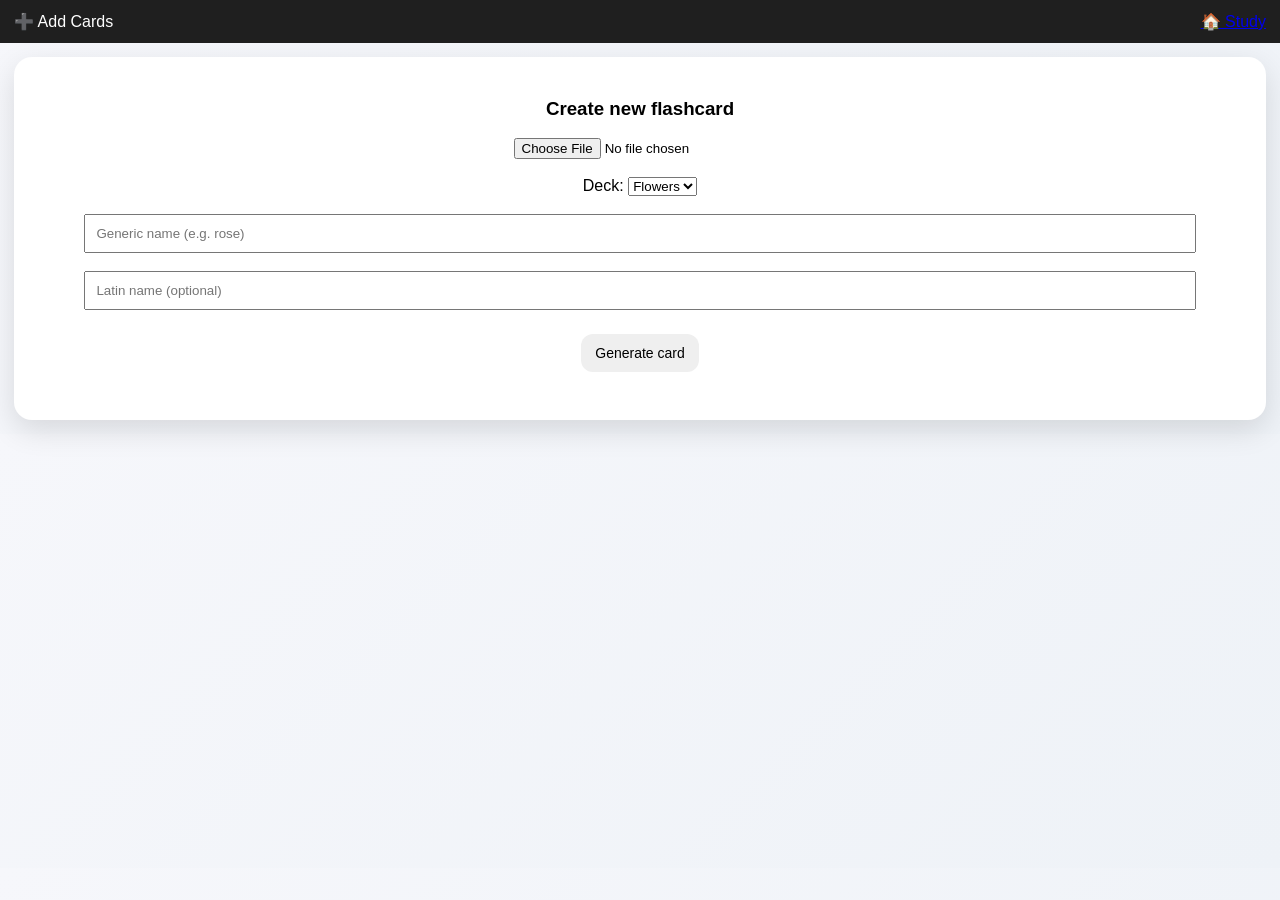
==== add.html @ 7a9aeec4 "initial commit" ====
<!DOCTYPE html>
<html>
<head>
<meta charset="UTF-8">
<meta name="viewport" content="width=device-width, initial-scale=1.0">
<title>Add Cards</title>

<link rel="stylesheet" href="style.css">
</head>

<body>

<header>
    <div>➕ Add Cards</div>
    <a href="index.html" onclick="window.location.href='index.html'; return false;">
        🏠 Study
    </a>

</header>

<div class="container">

<div class="card">

    <h3>Create new flashcard</h3>

    <!-- IMAGE INPUT -->
    <input type="file" id="imgInput" accept="image/*">

    <br><br>

    <!-- DECK SELECT -->
    <label>Deck:</label>
    <select id="deck">
        <option value="flowers">Flowers</option>
        <option value="biology">Biology</option>
    </select>

    <br><br>

    <!-- NAME -->
    <input id="name" placeholder="Generic name (e.g. rose)" style="width:90%;padding:10px;">

    <br><br>

    <!-- LATIN NAME OPTIONAL -->
    <input id="latin" placeholder="Latin name (optional)" style="width:90%;padding:10px;">

    <br><br>

    <button onclick="createCard()">Generate card</button>

    <div id="preview" style="margin-top:20px;"></div>

</div>

</div>

<script>
// ============================
// FUTURE STORAGE PLACEHOLDER
// ============================
//
// In V4 you will likely replace this with:
// - localStorage append
// - or direct injection into cards array
// - or export to cards.js file generator
//
// Example target structure:
// {
//   id,
//   deck,
//   img,
//   text,
//   latin,
//   EF, interval, repetitions, due
// }
// ============================


window.createCard = function(){

    let file = document.getElementById("imgInput").files[0];
    let name = document.getElementById("name").value.trim();
    let latin = document.getElementById("latin").value.trim();
    let deck = document.getElementById("deck").value;

    if(!file){
        alert("Please select an image");
        return;
    }

    if(!name){
        alert("Please enter a name");
        return;
    }

    let imgURL = URL.createObjectURL(file);
    let id = name.replace(/\s+/g,'_') + "_" + Date.now();

    let card = {
        id,
        deck,
        img: imgURL,
        text: name,
        latin: latin || null,
        EF: 2.5,
        interval: 0,
        repetitions: 0,
        due: 0,
        score: 0
    };

    console.log("Generated card:", card);

    // ==========================
    // SUCCESS MESSAGE
    // ==========================
    const preview = document.getElementById("preview");

    preview.innerHTML = `
        <div style="
            background:#2ecc71;
            color:white;
            padding:12px;
            border-radius:10px;
            margin-bottom:10px;
            font-weight:bold;
        ">
            ✅ Card created successfully!
        </div>

        <div class="stat-card">
            <img src="${imgURL}" style="max-width:100%;border-radius:10px;">
            <p><b>${name}</b></p>
            ${latin ? `<p><i>${latin}</i></p>` : ""}
            <p>Deck: ${deck}</p>
        </div>
    `;

    // ==========================
    // CLEAR FORM FIELDS
    // ==========================
    document.getElementById("imgInput").value = "";
    document.getElementById("name").value = "";
    document.getElementById("latin").value = "";
    document.getElementById("deck").selectedIndex = 0;

    // Optional: revoke memory of image (cleaner)
    setTimeout(() => URL.revokeObjectURL(imgURL), 2000);
};

</script>

</body>
</html>
---- style.css ----
body {
    font-family: Arial, sans-serif;
    margin: 0;
    background: linear-gradient(135deg, #f6f7fb, #eef2f7);
    overflow-x: hidden;
}

/* HEADER */
header {
    display: flex;
    justify-content: space-between;
    padding: 12px 14px;
    background: rgba(20,20,20,0.95);
    color: white;
    position: sticky;
    top: 0;
    z-index: 10;
    backdrop-filter: blur(8px);
}

/* CONTAINER */
.container {
    padding: 14px;
}

/* CARD */
.card {
    background: white;
    padding: 22px;
    border-radius: 18px;
    text-align: center;
    box-shadow: 0 10px 30px rgba(0,0,0,0.12);
}

.card.show {
    transform: translateY(0) scale(1);
    opacity: 1;
}

#study .card {
    opacity: 0;
    transform: translateY(20px);
    transition: all 0.35s ease;
}

#study .card.show {
    opacity: 1;
    transform: translateY(0);
}

.answer {
    margin-top: 14px;
    font-size: 20px;

    opacity: 0;
    transform: translateY(10px);
    transition: all 0.2s ease;
    visibility: hidden;
}

.answer.show {
    opacity: 1;
    transform: translateY(0);
    visibility: visible;
}

/* IMAGE */
img {
    max-width: 100%;
    max-height: 320px;
    border-radius: 14px;
    transition: transform 0.3s ease;
}

img:active {
    transform: scale(0.97);
}

/* ANSWER */
.answer {
    margin-top: 14px;
    font-size: 20px;

    opacity: 0;
    transform: translateY(10px);
    transition: all 0.25s ease;
}

.answer.show {
    opacity: 1;
    transform: translateY(0);
}

/* BUTTONS */
button {
    margin: 6px;
    padding: 11px 14px;
    border: none;
    border-radius: 12px;
    font-size: 14px;
    cursor: pointer;

    transition: transform 0.15s ease, opacity 0.15s ease;
}

button:active {
    transform: scale(0.93);
    opacity: 0.85;
}

/* COLORS */
.show { background:#444; color:white; }
.fail { background:#e74c3c; color:white; }
.partial { background:#f39c12; color:white; }
.hard { background:#2ecc71; color:white; opacity:0.85; }
.easy { background:#27ae60; color:white; }

/* DECKS */
.decks {
    margin: 12px 0;
    font-size: 14px;
}

/* STATS */
.stats {
    display: none;
}

.stat-card {
    background: white;
    margin: 10px 0;
    padding: 12px;
    border-radius: 12px;
    box-shadow: 0 6px 16px rgba(0,0,0,0.08);
}
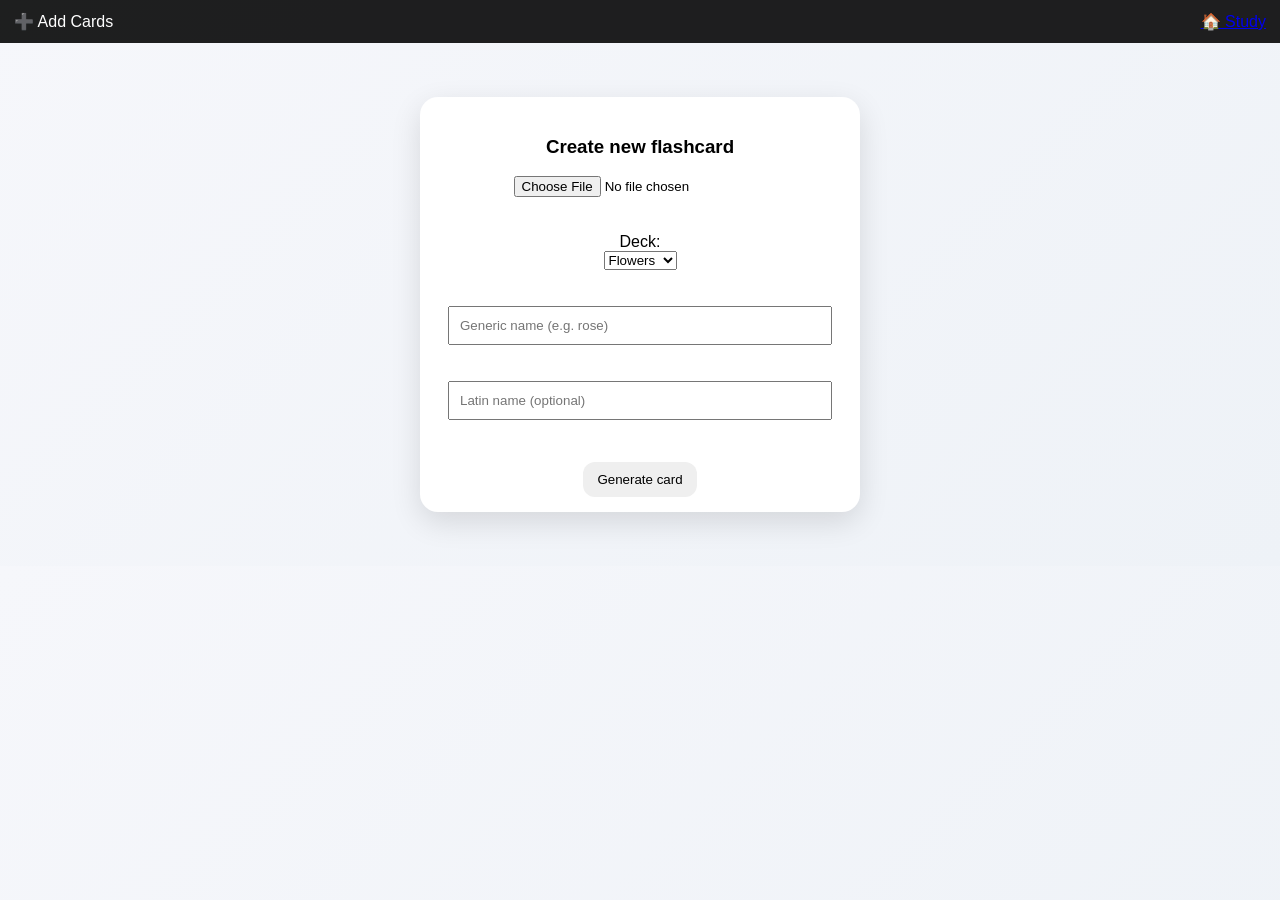
==== commit 998417bd: "visual update + clean UI" ====
--- a/add.html
+++ b/add.html
@@ -33,7 +33,8 @@
     <label>Deck:</label>
     <select id="deck">
         <option value="flowers">Flowers</option>
-        <option value="biology">Biology</option>
+        <option value="orchids">Orchids</option>
+        <option value="foliages">Foliages</option>
     </select>
 
     <br><br>
@@ -108,7 +109,8 @@
         interval: 0,
         repetitions: 0,
         due: 0,
-        score: 0
+        score: 0,
+        custom: true
     };
 
     console.log("Generated card:", card);
--- a/style.css
+++ b/style.css
@@ -2,7 +2,6 @@
     font-family: Arial, sans-serif;
     margin: 0;
     background: linear-gradient(135deg, #f6f7fb, #eef2f7);
-    overflow-x: hidden;
 }
 
 /* HEADER */
@@ -12,13 +11,9 @@
     padding: 12px 14px;
     background: rgba(20,20,20,0.95);
     color: white;
-    position: sticky;
-    top: 0;
-    z-index: 10;
-    backdrop-filter: blur(8px);
 }
 
-/* CONTAINER */
+/* LAYOUT */
 .container {
     padding: 14px;
 }
@@ -26,110 +21,145 @@
 /* CARD */
 .card {
     background: white;
-    padding: 22px;
+    width: 500px;
+    padding: 20px;
     border-radius: 18px;
     text-align: center;
     box-shadow: 0 10px 30px rgba(0,0,0,0.12);
-}
 
-.card.show {
-    transform: translateY(0) scale(1);
-    opacity: 1;
-}
+    height: 375px;
+    overflow: hidden;
 
-#study .card {
-    opacity: 0;
-    transform: translateY(20px);
-    transition: all 0.35s ease;
-}
+    display: flex;
+    flex-direction: column;
+    align-items: center;
 
-#study .card.show {
-    opacity: 1;
-    transform: translateY(0);
-}
-
-.answer {
-    margin-top: 14px;
-    font-size: 20px;
-
-    opacity: 0;
-    transform: translateY(10px);
-    transition: all 0.2s ease;
-    visibility: hidden;
-}
-
-.answer.show {
-    opacity: 1;
-    transform: translateY(0);
-    visibility: visible;
+    width: fit-content;
+    min-width: 400px;
+    max-width: 600px;  
+    margin: 40px auto;
 }
 
 /* IMAGE */
-img {
+#img {
+    cursor: pointer;
+    transition: transform 0.25s ease, box-shadow 0.25s ease;
     max-width: 100%;
     max-height: 320px;
+    object-fit: contain;
     border-radius: 14px;
-    transition: transform 0.3s ease;
 }
 
-img:active {
-    transform: scale(0.97);
+
+#img.zoomed {
+    transform: scale(1.8);
+    z-index: 1000;
+    position: relative;
+    cursor: zoom-out;
+    box-shadow: 0 20px 40px rgba(0,0,0,0.3);
 }
 
 /* ANSWER */
 .answer {
-    margin-top: 14px;
+    margin-top: 10px;
     font-size: 20px;
+    color: #111;
+
+    /* min-height: 50px; */
 
     opacity: 0;
-    transform: translateY(10px);
-    transition: all 0.25s ease;
+    transition: opacity 0.2s ease;
 }
 
-.answer.show {
+.answer.visible {
     opacity: 1;
-    transform: translateY(0);
 }
 
 /* BUTTONS */
+.buttons {
+    text-align: center;
+}
+
 button {
     margin: 6px;
-    padding: 11px 14px;
+    padding: 10px 14px;
     border: none;
     border-radius: 12px;
-    font-size: 14px;
     cursor: pointer;
-
-    transition: transform 0.15s ease, opacity 0.15s ease;
-}
-
-button:active {
-    transform: scale(0.93);
-    opacity: 0.85;
 }
 
 /* COLORS */
-.show { background:#444; color:white; }
+.btn-show { background:#444; color:white; }
 .fail { background:#e74c3c; color:white; }
-.partial { background:#f39c12; color:white; }
-.hard { background:#2ecc71; color:white; opacity:0.85; }
+.partial { background:#f39c12; color: rgb(53, 53, 53); }
+.hard { background:#3498db; color:white; }
 .easy { background:#27ae60; color:white; }
+
+
+/* IMAGE OVERLAY BACKDROP */
+.zoom-overlay {
+    position: fixed;
+    inset: 0;
+    background: rgba(0,0,0,0.75);
+    display: flex;
+    align-items: center;
+    justify-content: center;
+
+    opacity: 0;
+    pointer-events: none;
+    transition: opacity 0.25s ease;
+
+    z-index: 1000;
+}
+
+/* active state */
+.zoom-overlay.active {
+    opacity: 1;
+    pointer-events: auto;
+}
+
+/* zoomed image */
+.zoom-overlay img {
+    cursor: pointer;
+    max-width: 90%;
+    max-height: 90%;
+    border-radius: 14px;
+
+    transform: scale(0.9);
+    transition: transform 0.25s ease;
+}
+
+/* For transparent images */
+.zoom-overlay img.has-bg {
+    background: #f8f8f8;
+    padding: 10px;
+    box-shadow: 0 10px 30px rgba(0,0,0,0.3);
+}
+
+/* animate in */
+.zoom-overlay.active img {
+    transform: scale(1);
+}
 
 /* DECKS */
 .decks {
-    margin: 12px 0;
-    font-size: 14px;
+    margin-top: 15px;
 }
 
-/* STATS */
-.stats {
-    display: none;
+.deck-label {
+    font-size: 12px;
+    color: #888;
+    margin-top: 5px;
 }
 
-.stat-card {
-    background: white;
-    margin: 10px 0;
-    padding: 12px;
-    border-radius: 12px;
-    box-shadow: 0 6px 16px rgba(0,0,0,0.08);
+/* QoL */
+/* prevent weird behavior on image and buttons */
+img, button, div {
+    -webkit-tap-highlight-color: transparent;
+}
+
+img {
+    user-select: none;
+    -webkit-user-drag: none;
+    -webkit-touch-callout: none;
 }
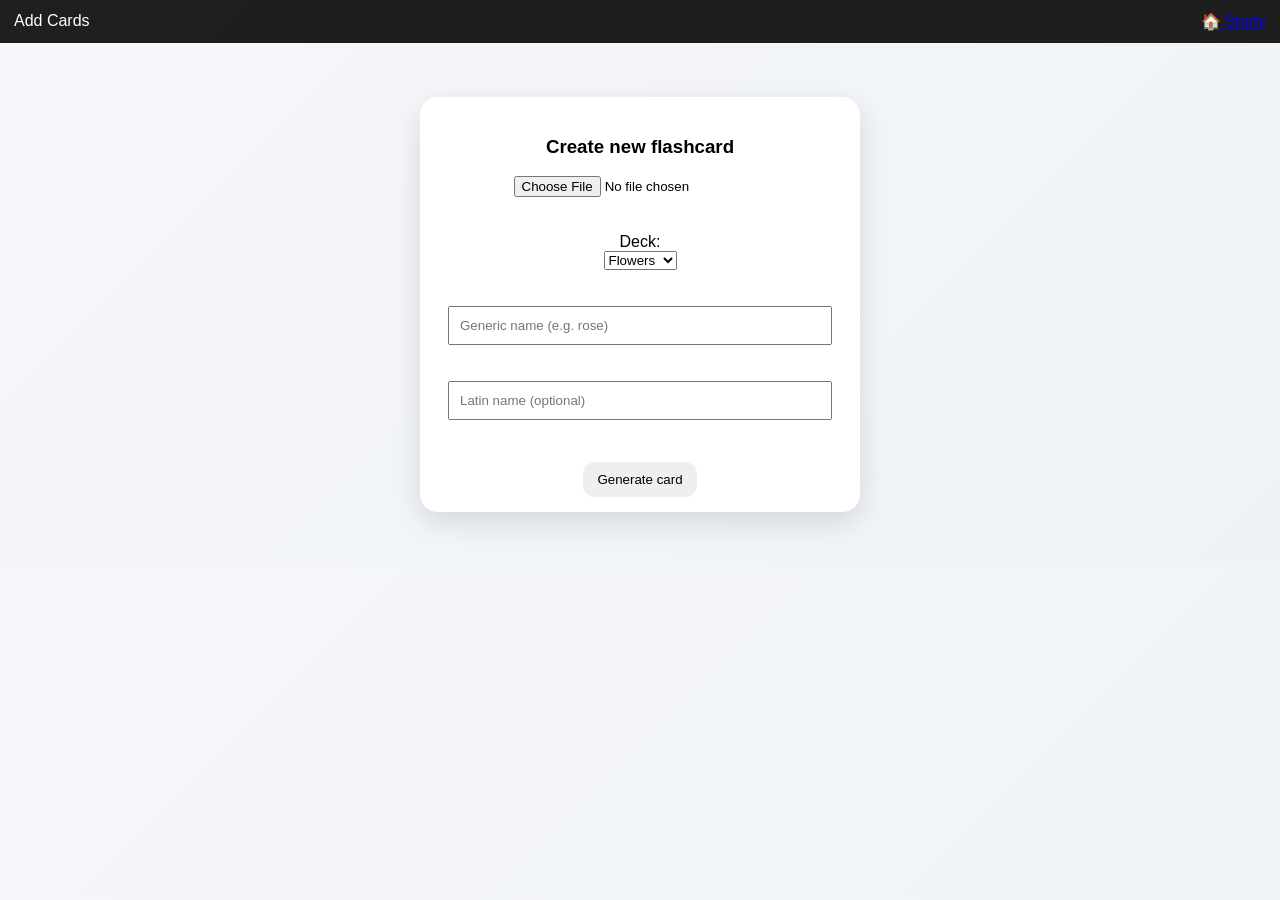
==== commit 63ee1f34: "removed icons from code" ====
--- a/add.html
+++ b/add.html
@@ -11,7 +11,7 @@
 <body>
 
 <header>
-    <div>➕ Add Cards</div>
+    <div>Add Cards</div>
     <a href="index.html" onclick="window.location.href='index.html'; return false;">
         🏠 Study
     </a>
@@ -129,7 +129,7 @@
             margin-bottom:10px;
             font-weight:bold;
         ">
-            ✅ Card created successfully!
+            Card created successfully!
         </div>
 
         <div class="stat-card">
